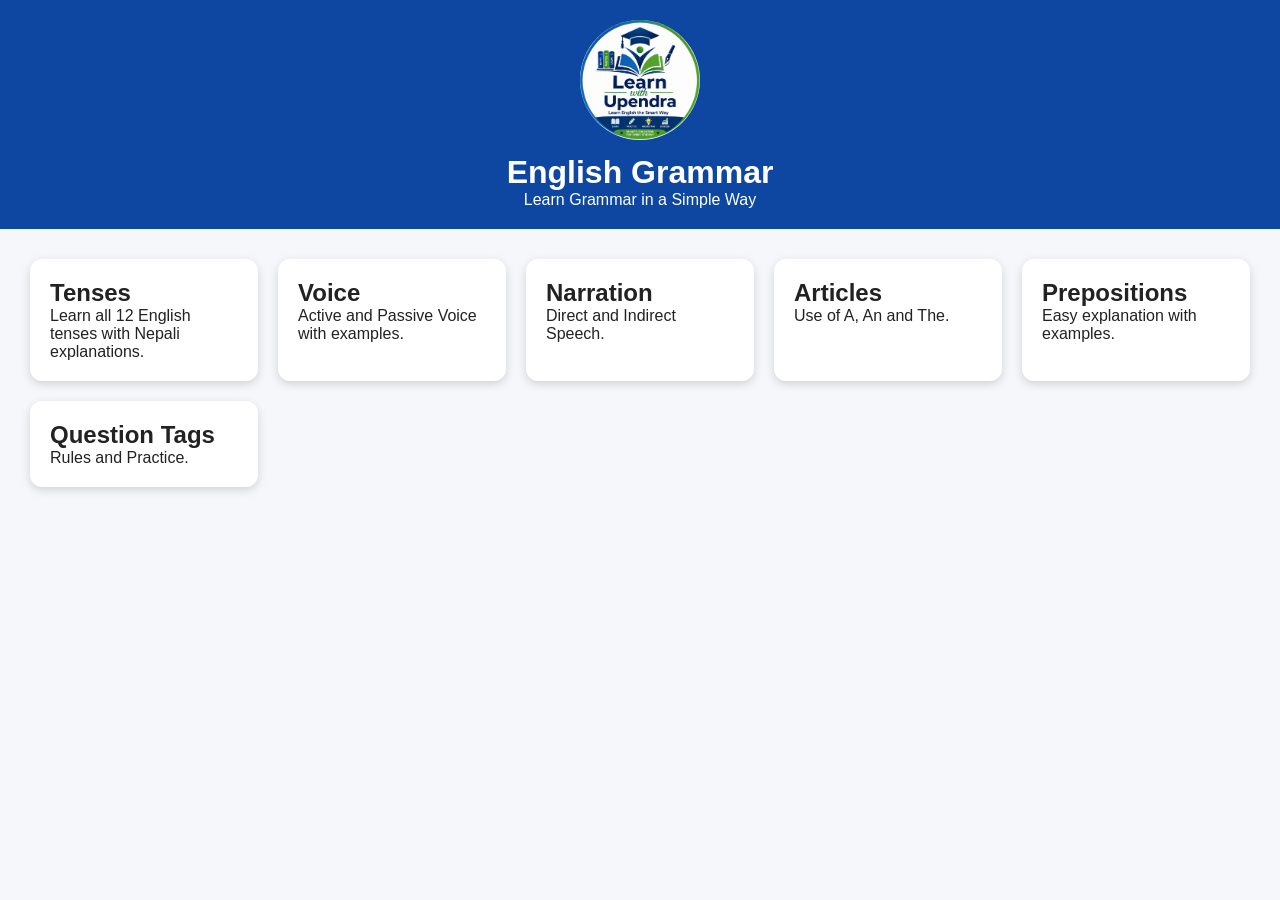
==== grammar.html @ 72feb402 "Create grammar.html for English grammar learning" ====
<!DOCTYPE html>
<html lang="en">
<head>
<meta charset="UTF-8">
<meta name="viewport" content="width=device-width, initial-scale=1.0">
<title>English Grammar - Learn with Upendra</title>
<link rel="stylesheet" href="style.css">
</head>
<body>

<header>
<img src="images/logo.png" class="logo">
<h1>English Grammar</h1>
<p>Learn Grammar in a Simple Way</p>
</header>

<div class="cards">

<div class="card">
<h2>Tenses</h2>
<p>Learn all 12 English tenses with Nepali explanations.</p>
</div>

<div class="card">
<h2>Voice</h2>
<p>Active and Passive Voice with examples.</p>
</div>

<div class="card">
<h2>Narration</h2>
<p>Direct and Indirect Speech.</p>
</div>

<div class="card">
<h2>Articles</h2>
<p>Use of A, An and The.</p>
</div>

<div class="card">
<h2>Prepositions</h2>
<p>Easy explanation with examples.</p>
</div>

<div class="card">
<h2>Question Tags</h2>
<p>Rules and Practice.</p>
</div>

</div>

</body>
</html>
---- style.css ----
*{
margin:0;
padding:0;
box-sizing:border-box;
font-family:Arial,sans-serif;
}

body{
background:#f5f7fb;
color:#222;
}

header{
background:#0d47a1;
color:white;
text-align:center;
padding:20px;
}

.logo{
width:120px;
height:120px;
border-radius:50%;
margin-bottom:10px;
}

nav{
margin-top:15px;
}

nav a{
color:white;
text-decoration:none;
margin:10px;
font-weight:bold;
}

.hero{
padding:60px 20px;
text-align:center;
background:linear-gradient(#1565c0,#42a5f5);
color:white;
}

.hero button{
margin-top:20px;
padding:12px 25px;
background:#43a047;
color:white;
border:none;
border-radius:8px;
font-size:18px;
cursor:pointer;
}

.cards{
display:grid;
grid-template-columns:repeat(auto-fit,minmax(220px,1fr));
gap:20px;
padding:30px;
}

.card{
background:white;
padding:20px;
border-radius:12px;
box-shadow:0 3px 10px rgba(0,0,0,.15);
transition:.3s;
}

.card:hover{
transform:translateY(-5px);
}

footer{
background:#0d47a1;
color:white;
text-align:center;
padding:20px;
margin-top:30px;
}
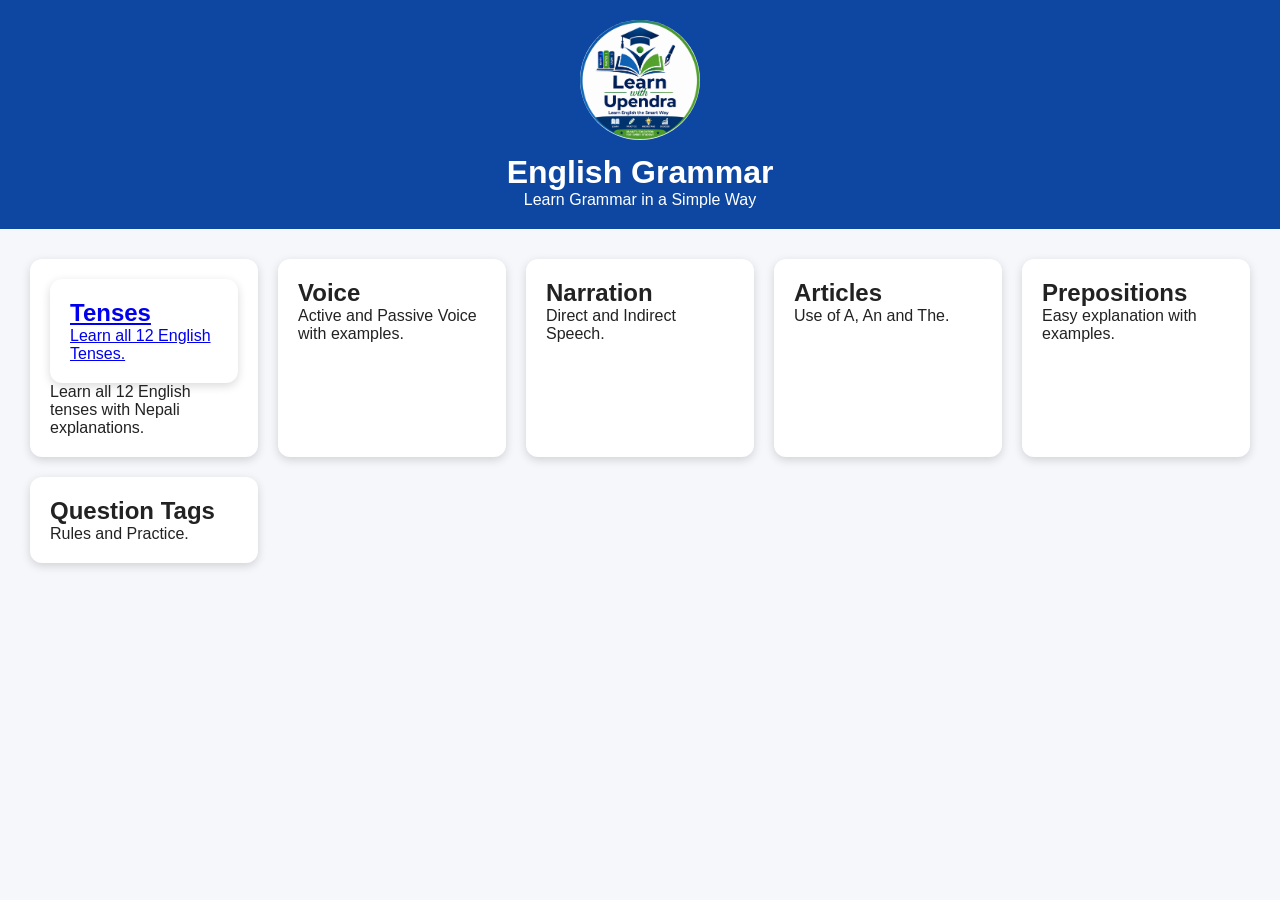
==== commit 9b569d1b: "Add link and description for Tenses section Added a link to the 'Tenses' section with a brief descri" ====
--- a/grammar.html
+++ b/grammar.html
@@ -17,7 +17,12 @@
 <div class="cards">
 
 <div class="card">
+<a href="tenses.html">
+<div class="card">
 <h2>Tenses</h2>
+<p>Learn all 12 English Tenses.</p>
+</div>
+</a>
 <p>Learn all 12 English tenses with Nepali explanations.</p>
 </div>
 
